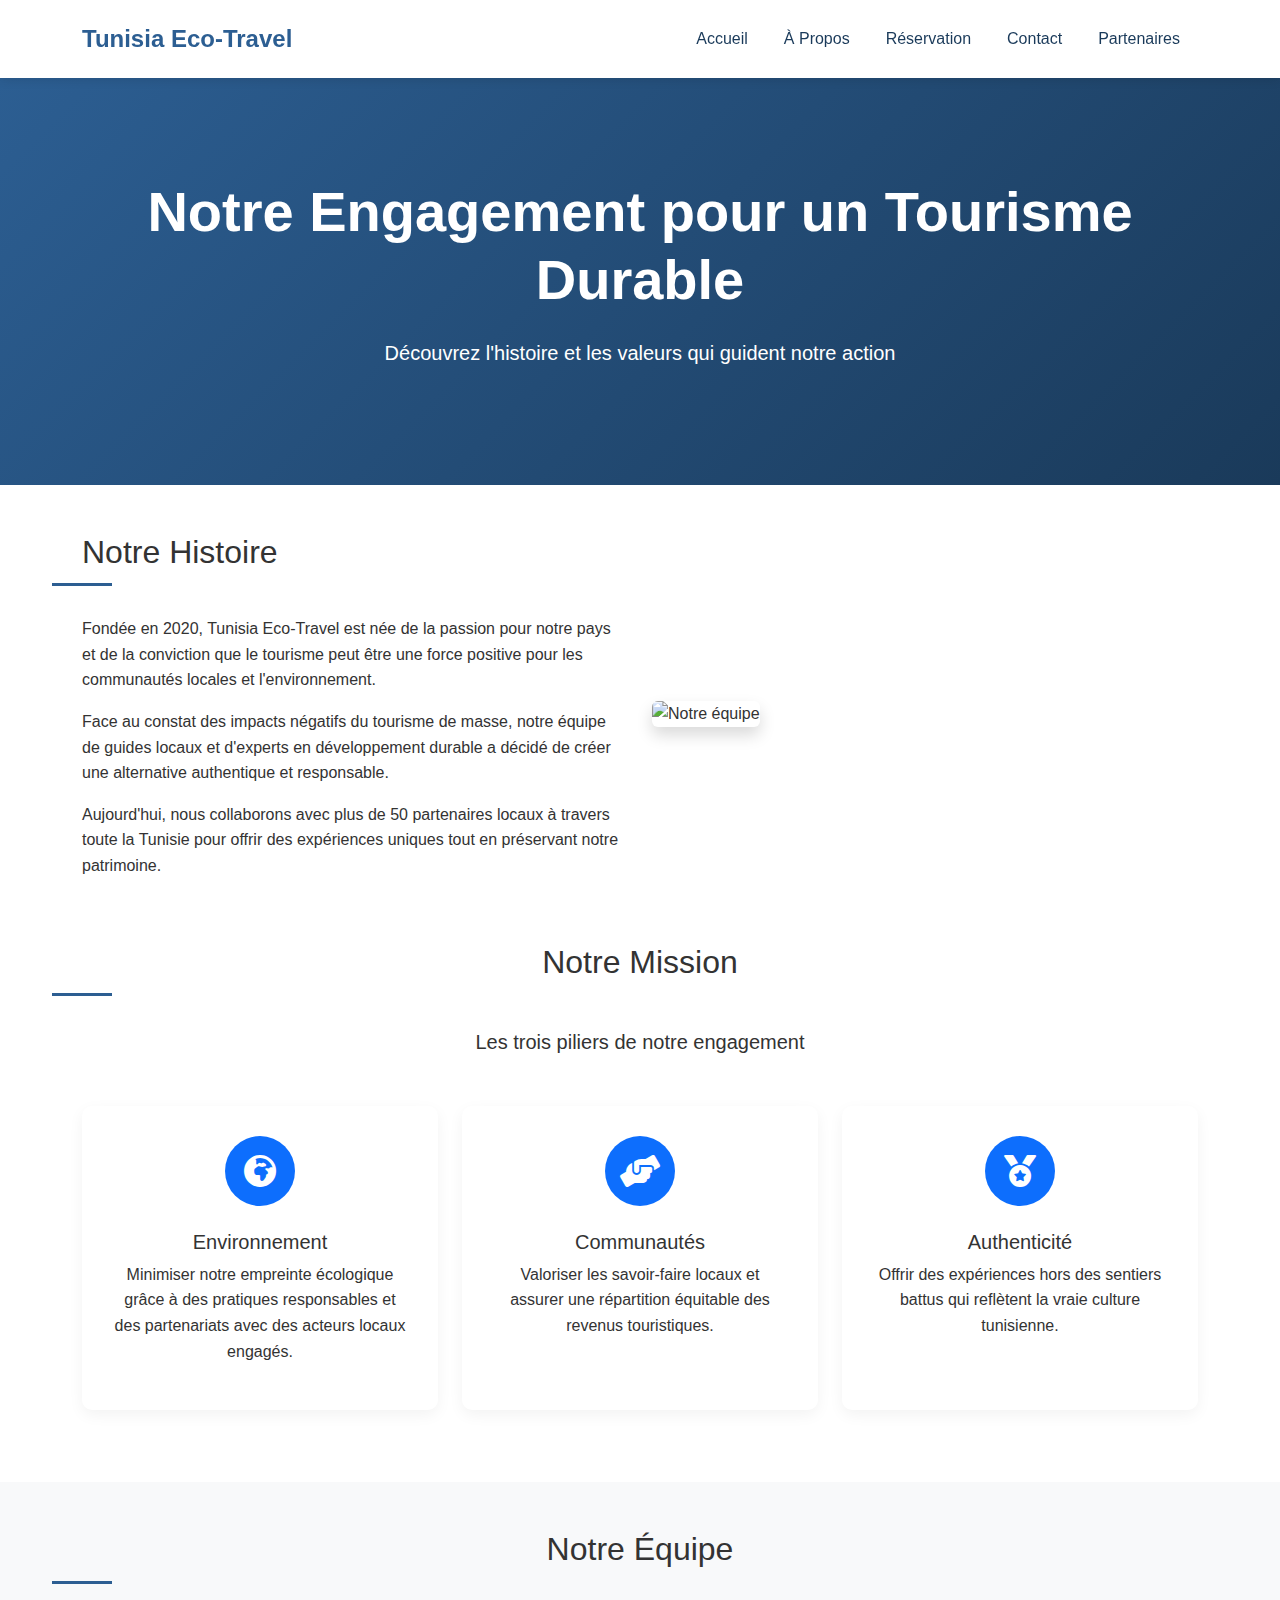
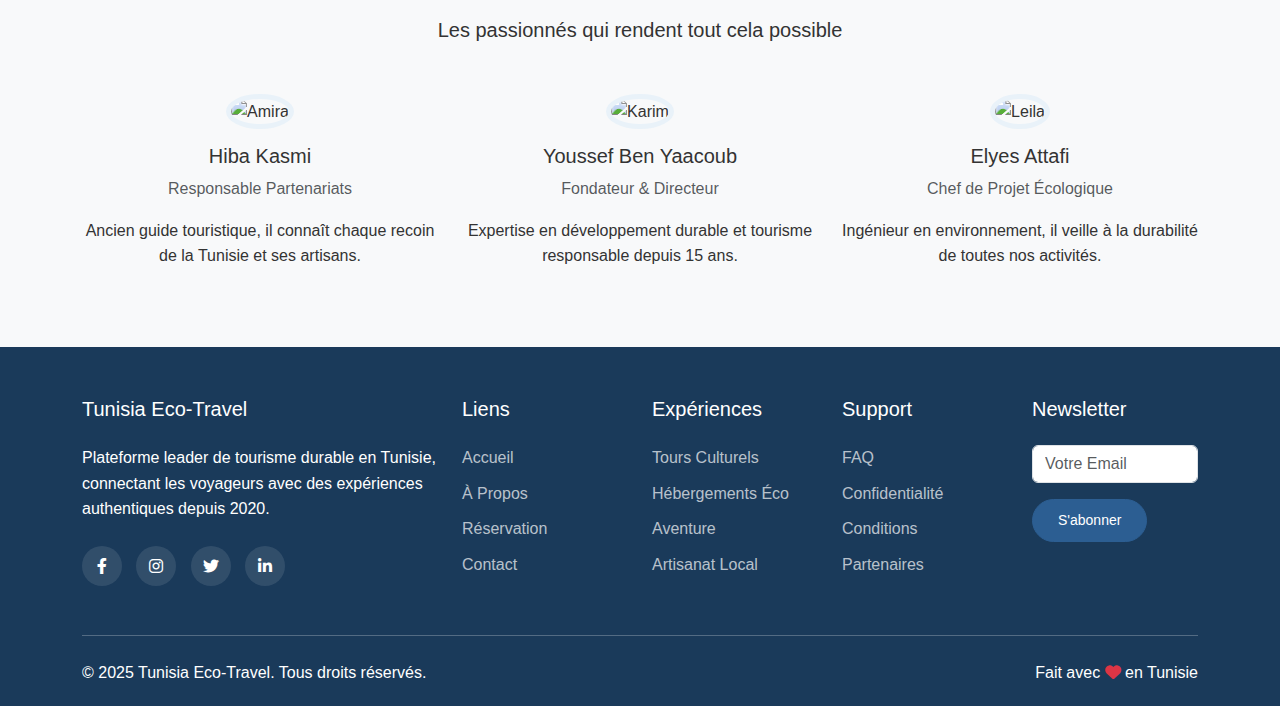
==== about.html @ 3aa5c6bc "Add files via upload" ====
<!DOCTYPE html>
<html lang="fr">
<head>
    <meta charset="UTF-8">
    <meta name="viewport" content="width=device-width, initial-scale=1.0">
    <title>Tunisia Eco-Travel - À Propos</title>
    <!-- Bootstrap CSS -->
    <link href="https://cdn.jsdelivr.net/npm/bootstrap@5.3.0/dist/css/bootstrap.min.css" rel="stylesheet">
    <!-- Font Awesome -->
    <link rel="stylesheet" href="https://cdnjs.cloudflare.com/ajax/libs/font-awesome/6.0.0-beta3/css/all.min.css">
    <link rel="icon" href="../images/about.png" type="image/x-icon">

    <!-- Custom CSS -->
    <style>
        :root {
            --primary-blue: #2c5e92;
            --dark-blue: #1a3a5a;
            --light-blue: #e9f2f9;
        }
        
        body {
            font-family: 'Segoe UI', Tahoma, Geneva, Verdana, sans-serif;
            color: #333;
            line-height: 1.6;
        }
        
        .navbar {
            background-color: white !important;
            box-shadow: 0 2px 10px rgba(0,0,0,0.1);
            padding: 15px 0;
        }
        
        .navbar-brand {
            font-weight: 700;
            color: var(--primary-blue) !important;
            font-size: 1.5rem;
        }
        
        .nav-link {
            color: var(--dark-blue) !important;
            font-weight: 500;
            margin: 0 10px;
            position: relative;
        }
        
        .nav-link:hover {
            color: var(--primary-blue) !important;
        }
        
        .nav-link:hover::after {
            content: '';
            position: absolute;
            bottom: -5px;
            left: 0;
            width: 100%;
            height: 2px;
            background-color: var(--primary-blue);
        }
        
        .hero-section {
            background: linear-gradient(135deg, var(--primary-blue) 0%, var(--dark-blue) 100%);
            color: white;
            padding: 100px 0;
            text-align: center;
        }
        
        .mission-card {
            border: none;
            border-radius: 10px;
            box-shadow: 0 5px 15px rgba(0,0,0,0.05);
            padding: 30px;
            height: 100%;
            transition: transform 0.3s;
        }
        
        .mission-card:hover {
            transform: translateY(-10px);
        }
        
        .team-member {
            text-align: center;
            margin-bottom: 30px;
        }
        
        .team-member img {
            width: 150px;
            height: 150px;
            object-fit: cover;
            border-radius: 50%;
            border: 5px solid var(--light-blue);
            margin-bottom: 15px;
        }
        
        .section-title {
            position: relative;
            padding-bottom: 15px;
            margin-bottom: 30px;
        }
        
        .section-title::after {
            content: '';
            position: absolute;
            bottom: 0;
            left: 50%;
            transform: translateX(-50%);
            width: 60px;
            height: 3px;
            background-color: var(--primary-blue);
        }
        
        footer {
            background-color: var(--dark-blue);
            color: white;
            padding: 50px 0 20px;
        }
        
        .footer-links a {
            color: rgba(255,255,255,0.7);
            text-decoration: none;
            display: block;
            margin-bottom: 10px;
            transition: all 0.3s;
        }
        
        .footer-links a:hover {
            color: white;
            padding-left: 5px;
        }
        
        .social-icons a {
            color: white;
            background-color: rgba(255,255,255,0.1);
            width: 40px;
            height: 40px;
            border-radius: 50%;
            display: inline-flex;
            align-items: center;
            justify-content: center;
            margin-right: 10px;
            transition: all 0.3s;
        }
        
        .social-icons a:hover {
            background-color: var(--primary-blue);
            transform: translateY(-3px);
        }
        
        /* Utility Classes */
        .section-title {
            position: relative;
            padding-bottom: 15px;
            margin-bottom: 30px;
        }
        
        .section-title::after {
            content: '';
            position: absolute;
            bottom: 0;
            left: 0;
            width: 60px;
            height: 3px;
            background-color: var(--primary-blue);
        }
        
        .btn-primary {
            background-color: var(--primary-blue);
            border-color: var(--primary-blue);
            padding: 10px 25px;
            border-radius: 30px;
            font-weight: 500;
        }
        
        .btn-outline-primary {
            color: var(--primary-blue);
            border-color: var(--primary-blue);
            padding: 10px 25px;
            border-radius: 30px;
            font-weight: 500;
        }
        
        .btn-outline-primary:hover {
            background-color: var(--primary-blue);
        }
        .social-icons a {
            text-decoration: none;
        }   
    </style>
</head>
<body>
    <!-- Navigation -->
    <nav class="navbar navbar-expand-lg navbar-light sticky-top">
        <div class="container">
            <a class="navbar-brand" href="../index.html">
                Tunisia Eco-Travel
            </a>
            <button class="navbar-toggler" type="button" data-bs-toggle="collapse" data-bs-target="#navbarNav">
                <span class="navbar-toggler-icon"></span>
            </button>
            <div class="collapse navbar-collapse" id="navbarNav">
                <ul class="navbar-nav ms-auto">
                    <li class="nav-item">
                        <a class="nav-link" href="../index.html">Accueil</a>
                    </li>
                    <li class="nav-item">
                        <a class="nav-link active" href="about.html">À Propos</a>
                    </li>
                    <li class="nav-item">
                        <a class="nav-link" href="reservation.html">Réservation</a>
                    </li>
                    <li class="nav-item">
                        <a class="nav-link" href="contact.html">Contact</a>
                    </li>
                    <li class="nav-item">
                        <a class="nav-link" href="partenaires.html">Partenaires</a>
                    </li>
                </ul>
            </div>
        </div>
    </nav>

    <!-- Hero Section -->
    <section class="hero-section">
        <div class="container">
            <h1 class="display-4 fw-bold mb-4">Notre Engagement pour un Tourisme Durable</h1>
            <p class="lead">Découvrez l'histoire et les valeurs qui guident notre action</p>
        </div>
    </section>

    <!-- About Section -->
    <section class="py-5">
        <div class="container">
            <div class="row align-items-center mb-5">
                <div class="col-lg-6">
                    <h2 class="section-title text-center text-lg-start">Notre Histoire</h2>
                    <p>Fondée en 2020, Tunisia Eco-Travel est née de la passion pour notre pays et de la conviction que le tourisme peut être une force positive pour les communautés locales et l'environnement.</p>
                    <p>Face au constat des impacts négatifs du tourisme de masse, notre équipe de guides locaux et d'experts en développement durable a décidé de créer une alternative authentique et responsable.</p>
                    <p>Aujourd'hui, nous collaborons avec plus de 50 partenaires locaux à travers toute la Tunisie pour offrir des expériences uniques tout en préservant notre patrimoine.</p>
                </div>
                <div class="col-lg-6">
                    <img src="../images/about.png" 
                         alt="Notre équipe" class="img-fluid rounded shadow">
                </div>
            </div>
            
            <div class="text-center mb-5">
                <h2 class="section-title">Notre Mission</h2>
                <p class="lead">Les trois piliers de notre engagement</p>
            </div>
            
            <div class="row">
                <div class="col-md-4 mb-4">
                    <div class="mission-card">
                        <div class="text-center mb-4">
                            <div class="d-inline-flex align-items-center justify-content-center bg-primary rounded-circle" style="width: 70px; height: 70px;">
                                <i class="fas fa-globe-africa fa-2x text-white"></i>
                            </div>
                        </div>
                        <h3 class="h5 text-center">Environnement</h3>
                        <p class="text-center">Minimiser notre empreinte écologique grâce à des pratiques responsables et des partenariats avec des acteurs locaux engagés.</p>
                    </div>
                </div>
                
                <div class="col-md-4 mb-4">
                    <div class="mission-card">
                        <div class="text-center mb-4">
                            <div class="d-inline-flex align-items-center justify-content-center bg-primary rounded-circle" style="width: 70px; height: 70px;">
                                <i class="fas fa-hands-helping fa-2x text-white"></i>
                            </div>
                        </div>
                        <h3 class="h5 text-center">Communautés</h3>
                        <p class="text-center">Valoriser les savoir-faire locaux et assurer une répartition équitable des revenus touristiques.</p>
                    </div>
                </div>
                
                <div class="col-md-4 mb-4">
                    <div class="mission-card">
                        <div class="text-center mb-4">
                            <div class="d-inline-flex align-items-center justify-content-center bg-primary rounded-circle" style="width: 70px; height: 70px;">
                                <i class="fas fa-medal fa-2x text-white"></i>
                            </div>
                        </div>
                        <h3 class="h5 text-center">Authenticité</h3>
                        <p class="text-center">Offrir des expériences hors des sentiers battus qui reflètent la vraie culture tunisienne.</p>
                    </div>
                </div>
            </div>
        </div>
    </section>

    <!-- Team Section -->
    <section class="py-5 bg-light">
        <div class="container">
            <div class="text-center mb-5">
                <h2 class="section-title">Notre Équipe</h2>
                <p class="lead">Les passionnés qui rendent tout cela possible</p>
            </div>
            
            <div class="row">
                <div class="col-md-4">
                    <div class="team-member">
                        <img src="../images/hiba.jpg" alt="Amira">
                        <h3 class="h5">Hiba Kasmi</h3>
                        <p class="text-muted">Responsable Partenariats</p>
                        <p>Ancien guide touristique, il connaît chaque recoin de la Tunisie et ses artisans.</p>
                    </div>
                </div>
                
                <div class="col-md-4">
                    <div class="team-member">
                        <img src="../images/youssef.jpg" alt="Karim">
                        <h3 class="h5">Youssef Ben Yaacoub</h3>
                        <p class="text-muted">Fondateur & Directeur</p>
                        <p>Expertise en développement durable et tourisme responsable depuis 15 ans.</p>
                    </div>
                </div>
                
                <div class="col-md-4">
                    <div class="team-member">
                        <img src="../images/elyes.jpg" alt="Leila">
                        <h3 class="h5">Elyes Attafi</h3>
                        <p class="text-muted">Chef de Projet Écologique</p>
                        <p>Ingénieur en environnement, il veille à la durabilité de toutes nos activités.</p>
                    </div>
                </div>
            </div>
        </div>
    </section>

    <!-- Footer -->
    <footer>
        <div class="container">
            <div class="row">
                <div class="col-lg-4 mb-4 mb-lg-0">
                    <h3 class="h5 mb-4">Tunisia Eco-Travel</h3>
                    <p>Plateforme leader de tourisme durable en Tunisie, connectant les voyageurs avec des expériences authentiques depuis 2020.</p>
                    <div class="social-icons mt-4">
                        <a href="#"><i class="fab fa-facebook-f"></i></a>
                        <a href="#"><i class="fab fa-instagram"></i></a>
                        <a href="#"><i class="fab fa-twitter"></i></a>
                        <a href="#"><i class="fab fa-linkedin-in"></i></a>
                    </div>
                </div>
                <div class="col-lg-2 col-md-4 mb-4 mb-md-0">
                    <h4 class="h5 mb-4">Liens</h4>
                    <div class="footer-links">
                        <a href="../index.html">Accueil</a>
                        <a href="about.html">À Propos</a>
                        <a href="reservation.html">Réservation</a>
                        <a href="contact.html">Contact</a>
                    </div>
                </div>
                <div class="col-lg-2 col-md-4 mb-4 mb-md-0">
                    <h4 class="h5 mb-4">Expériences</h4>
                    <div class="footer-links">
                        <a href="../experience.html">Tours Culturels</a>
                        <a href="../experience.html">Hébergements Éco</a>
                        <a href="../experience.html">Aventure</a>
                        <a href="../experience.html">Artisanat Local</a>
                    </div>
                </div>
                <div class="col-lg-2 col-md-4 mb-4 mb-md-0">
                    <h4 class="h5 mb-4">Support</h4>
                    <div class="footer-links">
                        <a href="../faq.html">FAQ</a>
                        <a href="../privacy.html">Confidentialité</a>
                        <a href="../terms.html">Conditions</a>
                        <a href="partenaires.html">Partenaires</a>
                    </div>
                </div>
                <div class="col-lg-2">
                    <h4 class="h5 mb-4">Newsletter</h4>
                    <form>
                        <div class="mb-3">
                            <input type="email" class="form-control" placeholder="Votre Email">
                        </div>
                        <button type="submit" class="btn btn-primary btn-sm">S'abonner</button>
                    </form>
                </div>
            </div>
            <hr class="mt-5 mb-4">
            <div class="row">
                <div class="col-md-6 text-center text-md-start">
                    <p class="mb-0">© 2025 Tunisia Eco-Travel. Tous droits réservés.</p>
                </div>
                <div class="col-md-6 text-center text-md-end">
                    <p class="mb-0">Fait avec <i class="fas fa-heart text-danger"></i> en Tunisie</p>
                </div>
            </div>
        </div>
    </footer>

    <!-- Bootstrap JS -->
    <script src="https://cdn.jsdelivr.net/npm/bootstrap@5.3.0/dist/js/bootstrap.bundle.min.js"></script>
</body>
</html>
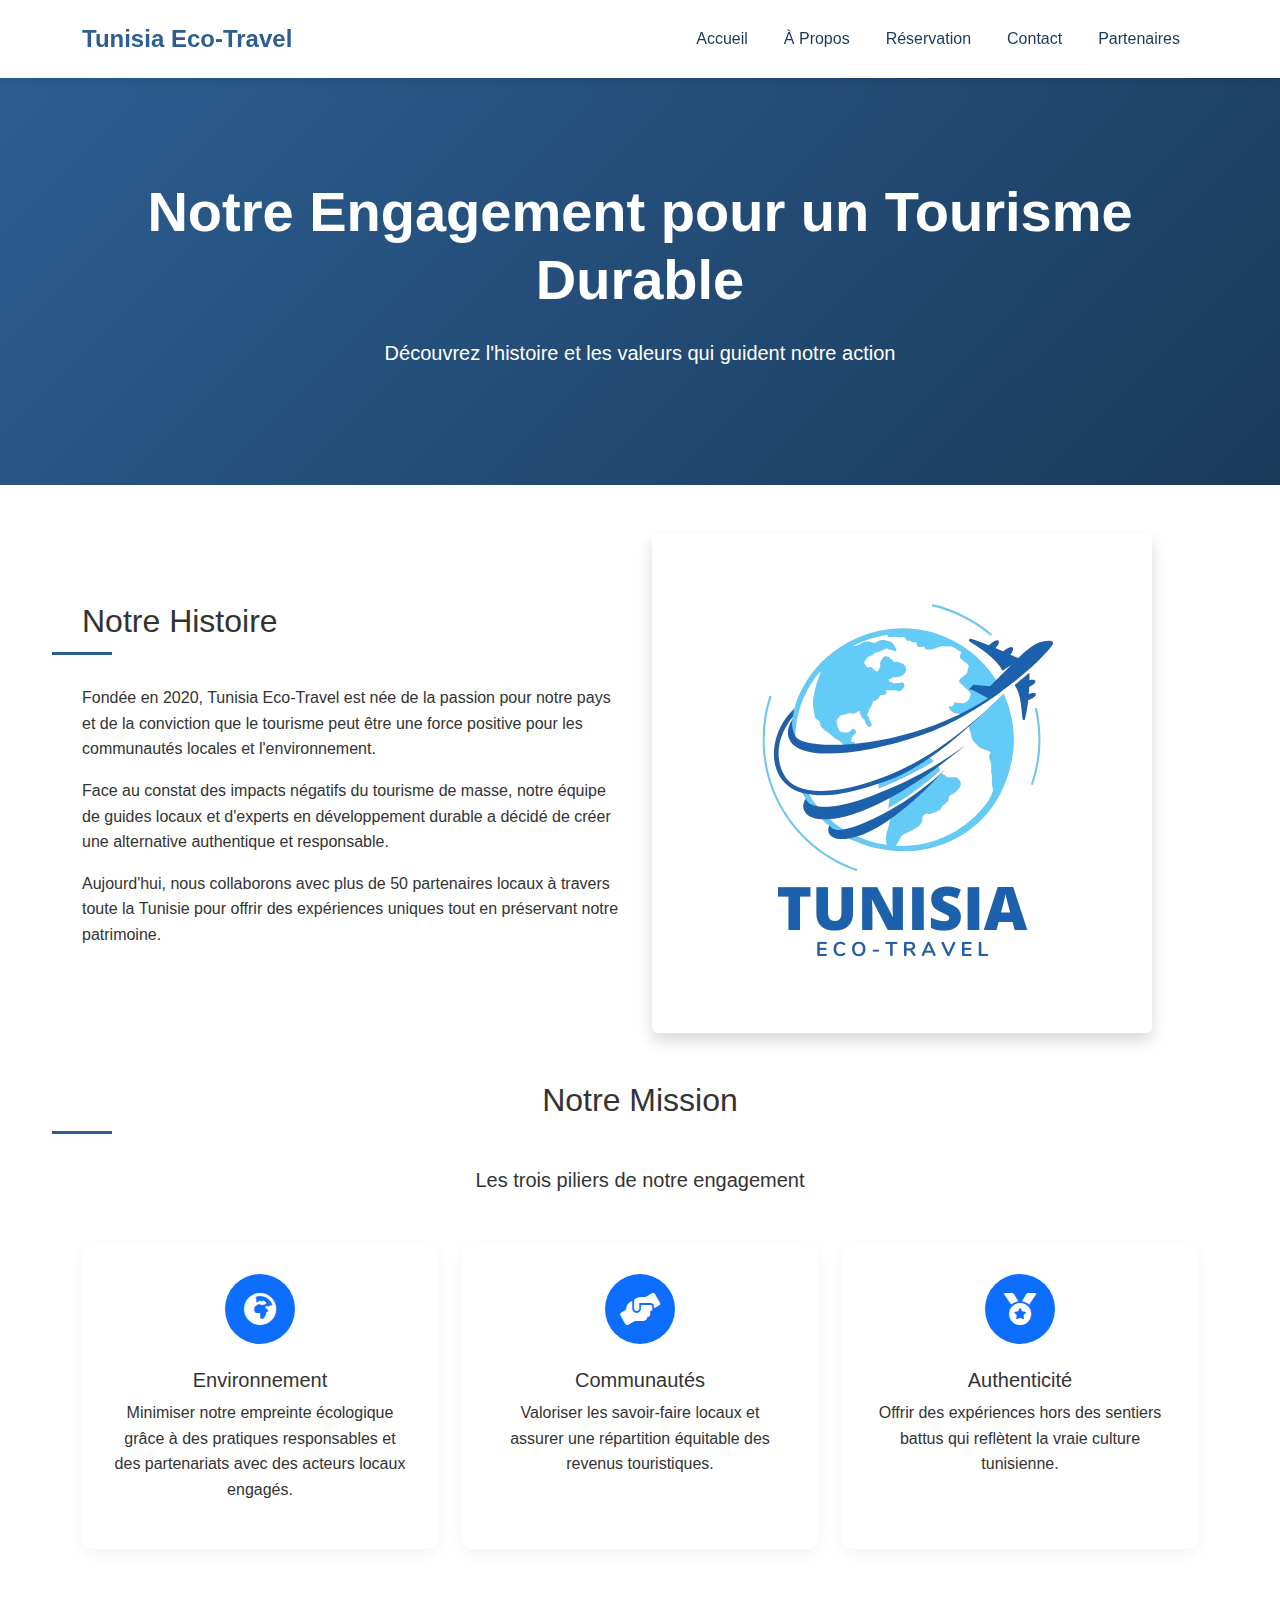
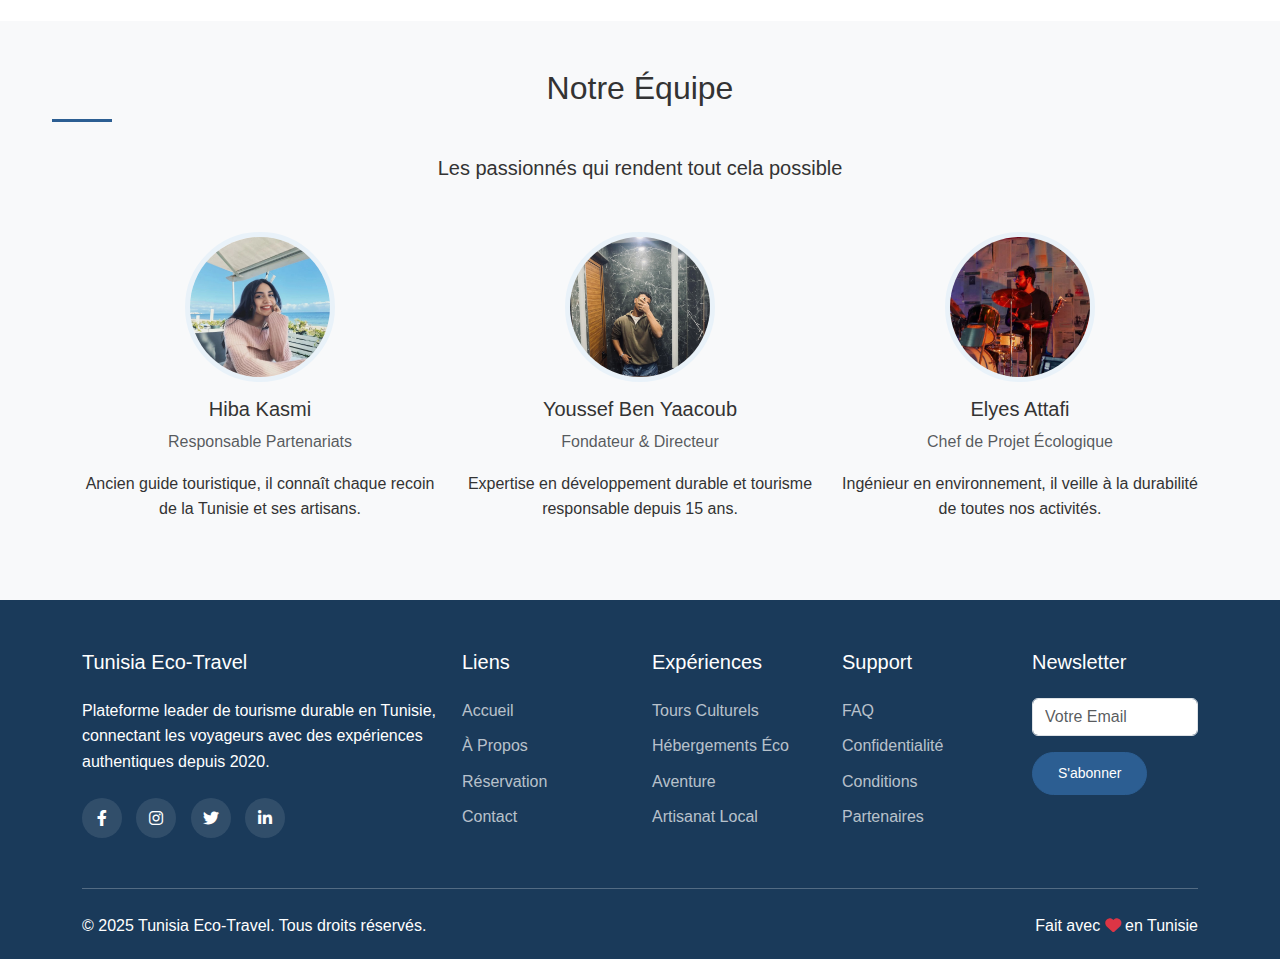
==== commit 97e7fa50: "Update about.html" ====
--- a/about.html
+++ b/about.html
@@ -8,7 +8,7 @@
     <link href="https://cdn.jsdelivr.net/npm/bootstrap@5.3.0/dist/css/bootstrap.min.css" rel="stylesheet">
     <!-- Font Awesome -->
     <link rel="stylesheet" href="https://cdnjs.cloudflare.com/ajax/libs/font-awesome/6.0.0-beta3/css/all.min.css">
-    <link rel="icon" href="../images/about.png" type="image/x-icon">
+    <link rel="icon" href="about.png" type="image/x-icon">
 
     <!-- Custom CSS -->
     <style>
@@ -190,7 +190,7 @@
     <!-- Navigation -->
     <nav class="navbar navbar-expand-lg navbar-light sticky-top">
         <div class="container">
-            <a class="navbar-brand" href="../index.html">
+            <a class="navbar-brand" href="index.html">
                 Tunisia Eco-Travel
             </a>
             <button class="navbar-toggler" type="button" data-bs-toggle="collapse" data-bs-target="#navbarNav">
@@ -237,7 +237,7 @@
                     <p>Aujourd'hui, nous collaborons avec plus de 50 partenaires locaux à travers toute la Tunisie pour offrir des expériences uniques tout en préservant notre patrimoine.</p>
                 </div>
                 <div class="col-lg-6">
-                    <img src="../images/about.png" 
+                    <img src="about.png" 
                          alt="Notre équipe" class="img-fluid rounded shadow">
                 </div>
             </div>
@@ -298,7 +298,7 @@
             <div class="row">
                 <div class="col-md-4">
                     <div class="team-member">
-                        <img src="../images/hiba.jpg" alt="Amira">
+                        <img src="hiba.jpg" alt=hiba">
                         <h3 class="h5">Hiba Kasmi</h3>
                         <p class="text-muted">Responsable Partenariats</p>
                         <p>Ancien guide touristique, il connaît chaque recoin de la Tunisie et ses artisans.</p>
@@ -307,7 +307,7 @@
                 
                 <div class="col-md-4">
                     <div class="team-member">
-                        <img src="../images/youssef.jpg" alt="Karim">
+                        <img src="youssef.jpg" alt="Youssef">
                         <h3 class="h5">Youssef Ben Yaacoub</h3>
                         <p class="text-muted">Fondateur & Directeur</p>
                         <p>Expertise en développement durable et tourisme responsable depuis 15 ans.</p>
@@ -316,7 +316,7 @@
                 
                 <div class="col-md-4">
                     <div class="team-member">
-                        <img src="../images/elyes.jpg" alt="Leila">
+                        <img src="elyes.jpg" alt="piwi">
                         <h3 class="h5">Elyes Attafi</h3>
                         <p class="text-muted">Chef de Projet Écologique</p>
                         <p>Ingénieur en environnement, il veille à la durabilité de toutes nos activités.</p>
@@ -343,7 +343,7 @@
                 <div class="col-lg-2 col-md-4 mb-4 mb-md-0">
                     <h4 class="h5 mb-4">Liens</h4>
                     <div class="footer-links">
-                        <a href="../index.html">Accueil</a>
+                        <a href="index.html">Accueil</a>
                         <a href="about.html">À Propos</a>
                         <a href="reservation.html">Réservation</a>
                         <a href="contact.html">Contact</a>
@@ -352,18 +352,18 @@
                 <div class="col-lg-2 col-md-4 mb-4 mb-md-0">
                     <h4 class="h5 mb-4">Expériences</h4>
                     <div class="footer-links">
-                        <a href="../experience.html">Tours Culturels</a>
-                        <a href="../experience.html">Hébergements Éco</a>
-                        <a href="../experience.html">Aventure</a>
-                        <a href="../experience.html">Artisanat Local</a>
+                        <a href="experience.html">Tours Culturels</a>
+                        <a href="experience.html">Hébergements Éco</a>
+                        <a href="experience.html">Aventure</a>
+                        <a href="experience.html">Artisanat Local</a>
                     </div>
                 </div>
                 <div class="col-lg-2 col-md-4 mb-4 mb-md-0">
                     <h4 class="h5 mb-4">Support</h4>
                     <div class="footer-links">
-                        <a href="../faq.html">FAQ</a>
-                        <a href="../privacy.html">Confidentialité</a>
-                        <a href="../terms.html">Conditions</a>
+                        <a href="faq.html">FAQ</a>
+                        <a href="privacy.html">Confidentialité</a>
+                        <a href="terms.html">Conditions</a>
                         <a href="partenaires.html">Partenaires</a>
                     </div>
                 </div>
@@ -392,4 +392,4 @@
     <!-- Bootstrap JS -->
     <script src="https://cdn.jsdelivr.net/npm/bootstrap@5.3.0/dist/js/bootstrap.bundle.min.js"></script>
 </body>
-</html>+</html>
